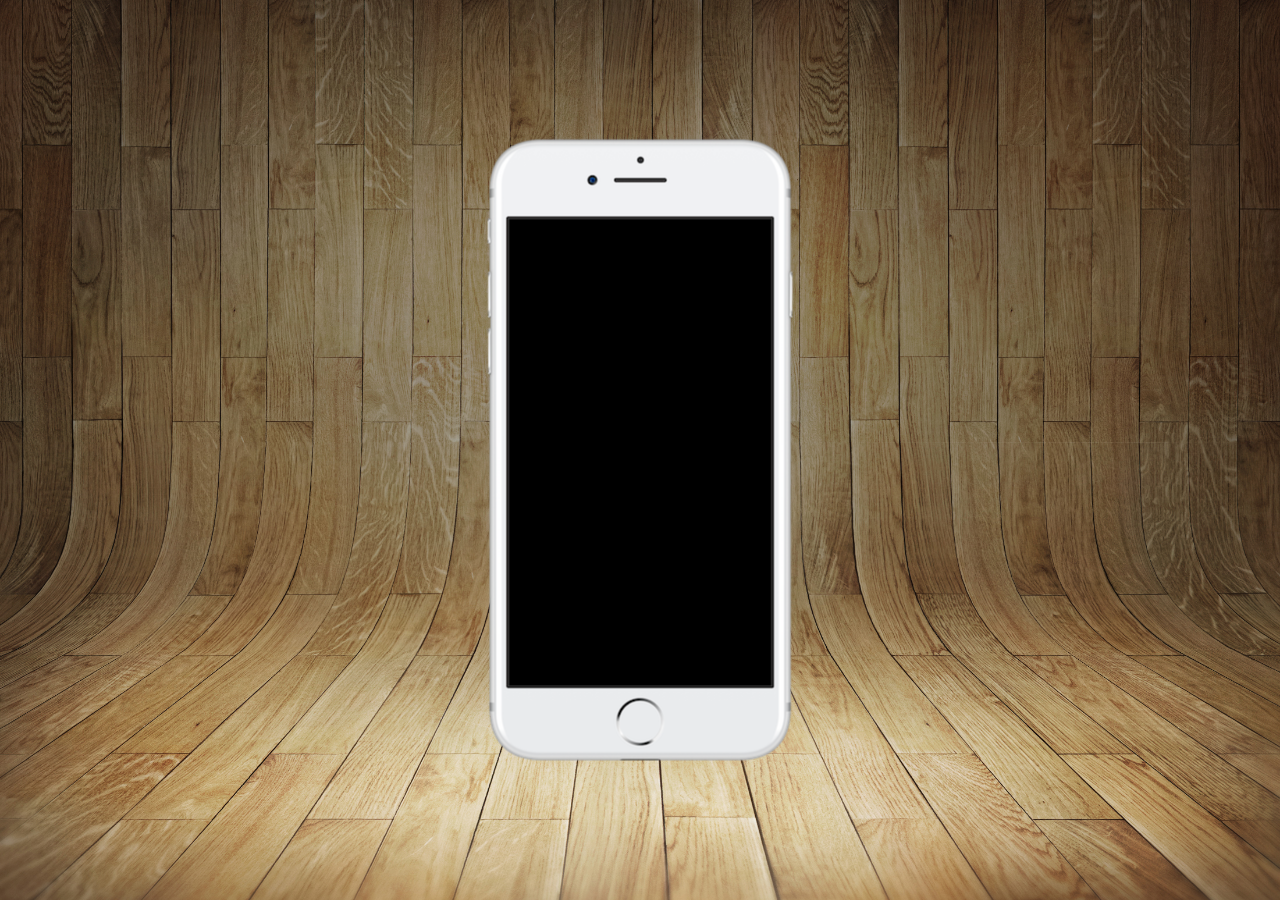
==== index.html @ 462dfb7a "colocado as imagens do celular e do plano de fundo" ====
<!DOCTYPE html>
<html lang="pt-br">
  <head>
    <meta charset="UTF-8" />
    <meta http-equiv="X-UA-Compatible" content="IE=edge" />
    <meta name="viewport" content="width=device-width, initial-scale=1.0" />
    <title>Projeto Redes Sociais</title>

    <link rel="shortcut icon" href="favicon.ico" type="image/x-icon" />
    <link rel="stylesheet" href="estilos/style.css">
  </head>
  <body>
    <main>
      <section id="telefone"></section>

      <section id="redes-sociais"></section>
    </main>
  </body>
</html>
---- estilos/style.css ----
@charset "UTF-8";

* {
  margin: 0px;
  padding: opx;
  font-family: Arial, Helvetica, sans-serif;
}

html,
body {
  height: 100vh;
  width: 100vw;
}

html {
  background: url("../imagens/fundo-madeira.jpg") no-repeat top center;
  background-size: cover;
  background-attachment: fixed;
}

main {
  position: relative;
  height: 100vh;
}

section#telefone {
  position: absolute;
  height: 627px;
  width: 311px;
  background: url("../imagens/frame-iphone.png") no-repeat;

  top: 50%;
  left: 50%;
  transform: translate(-50%, -50%);
}
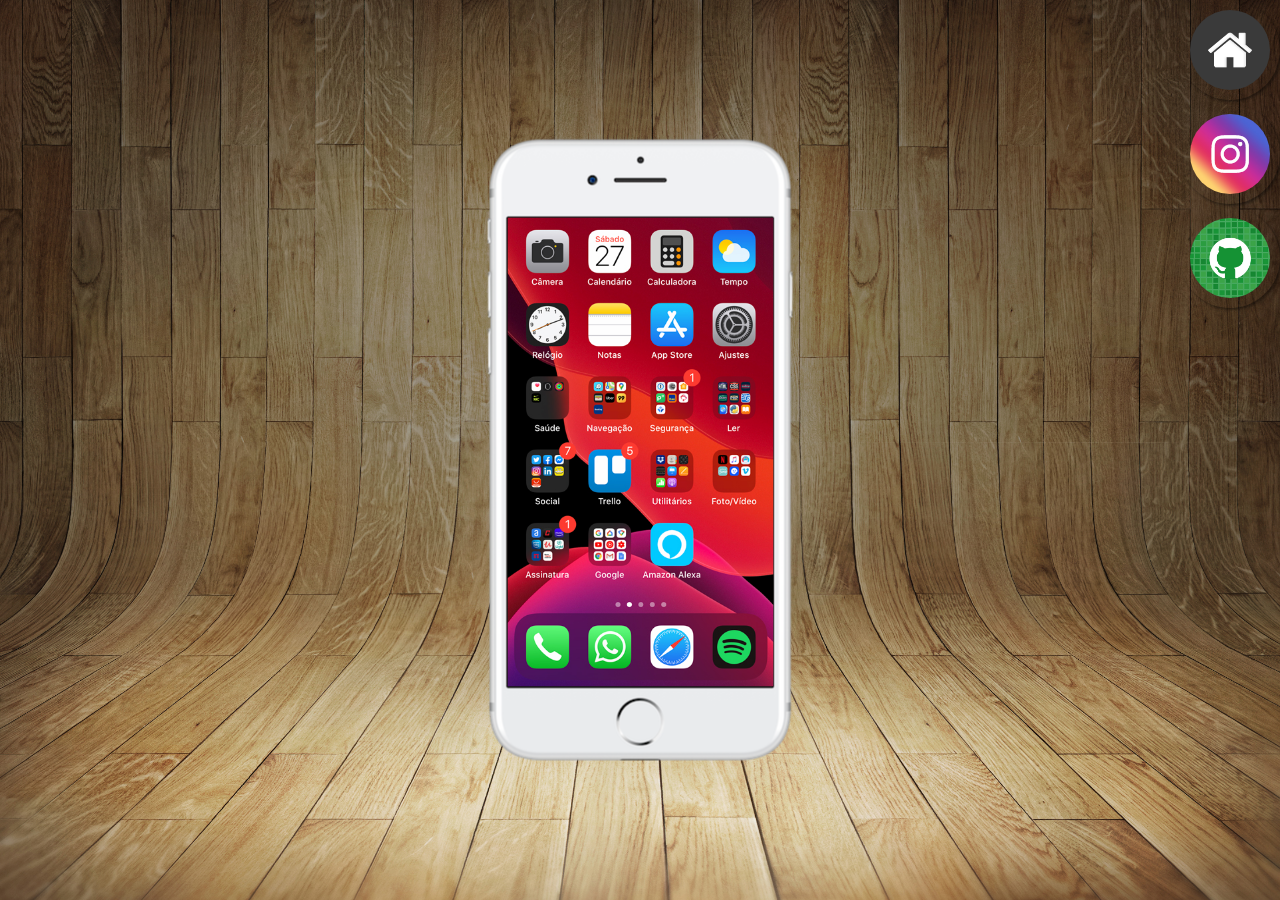
==== commit b549bab9: "criei botoes laterais" ====
--- a/index.html
+++ b/index.html
@@ -7,13 +7,27 @@
     <title>Projeto Redes Sociais</title>
 
     <link rel="shortcut icon" href="favicon.ico" type="image/x-icon" />
-    <link rel="stylesheet" href="estilos/style.css">
+    <link rel="stylesheet" href="estilos/style.css" />
   </head>
   <body>
     <main>
-      <section id="telefone"></section>
+      <section id="telefone">
+        <iframe src="home.html" frameborder="0" name="tela" id="tela">
+          Seu navegador não é compatível com isso.
+        </iframe>
+      </section>
 
-      <section id="redes-sociais"></section>
+      <section id="redes-sociais">
+        <a href="#" target="tela"
+          ><img src="imagens/logo-home.jpg" alt="home" /></a
+        ><br />
+        <a href="#" target="tela"
+          ><img src="imagens/logo-instagram.jpg" alt="instagram" /></a
+        ><br />
+        <a href="#" target="tela"
+          ><img src="imagens/logo-github.jpg" alt="Github" /></a
+        ><br />
+      </section>
     </main>
   </body>
 </html>
--- a/estilos/style.css
+++ b/estilos/style.css
@@ -33,3 +33,30 @@
   left: 50%;
   transform: translate(-50%, -50%);
 }
+
+iframe#tela {
+  position: relative;
+  top: 81px;
+  left: 23px;
+  height: 469px;
+  width: 266px;
+}
+
+section#redes-sociais {
+  text-align: right;
+}
+
+section#redes-sociais img {
+  height: 100px;
+  padding: 10px;
+  border-radius: 50%;
+  box-shadow: 2px 2px 3px rgba(0, 0, 0, 0.408);
+  box-sizing: border-box;
+}
+
+section#redes-sociais img:hover {
+  border: 2px solid rgba(255, 255, 255, 0.664);
+  transform: translate(-3px, -3px);
+  box-shadow: 5px 5px 10px rgba(0, 0, 0, 0.615);
+  transition: transform 0.4s, border 0.7s;
+}
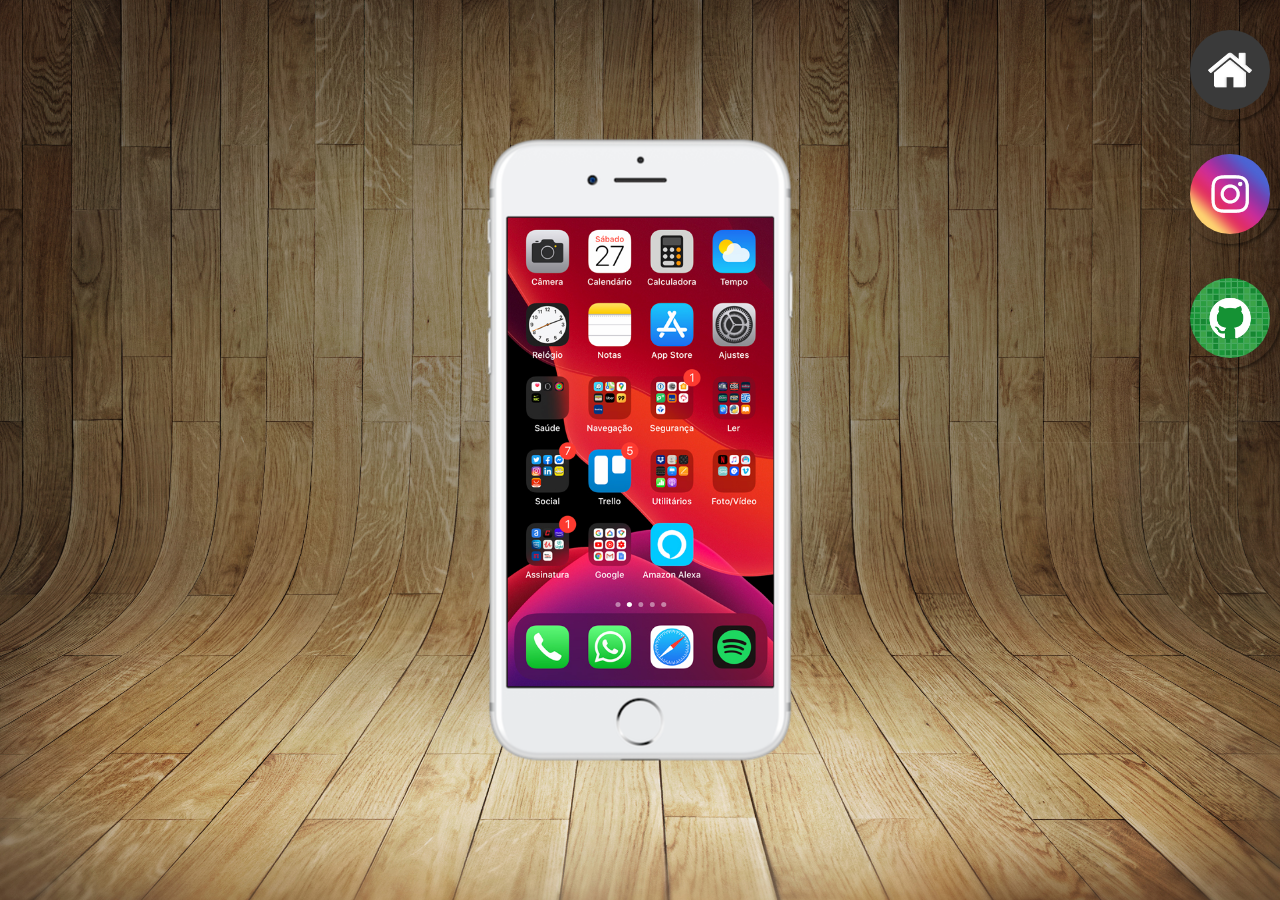
==== commit 7405f754: "colocando as telas no celular" ====
--- a/index.html
+++ b/index.html
@@ -18,13 +18,13 @@
       </section>
 
       <section id="redes-sociais">
-        <a href="#" target="tela"
+        <a href="home.html" target="tela"
           ><img src="imagens/logo-home.jpg" alt="home" /></a
         ><br />
-        <a href="#" target="tela"
+        <a href="instagram.html" target="tela"
           ><img src="imagens/logo-instagram.jpg" alt="instagram" /></a
         ><br />
-        <a href="#" target="tela"
+        <a href="github.html" target="tela"
           ><img src="imagens/logo-github.jpg" alt="Github" /></a
         ><br />
       </section>
--- a/estilos/style.css
+++ b/estilos/style.css
@@ -47,6 +47,7 @@
 }
 
 section#redes-sociais img {
+  margin-top: 20px;
   height: 100px;
   padding: 10px;
   border-radius: 50%;
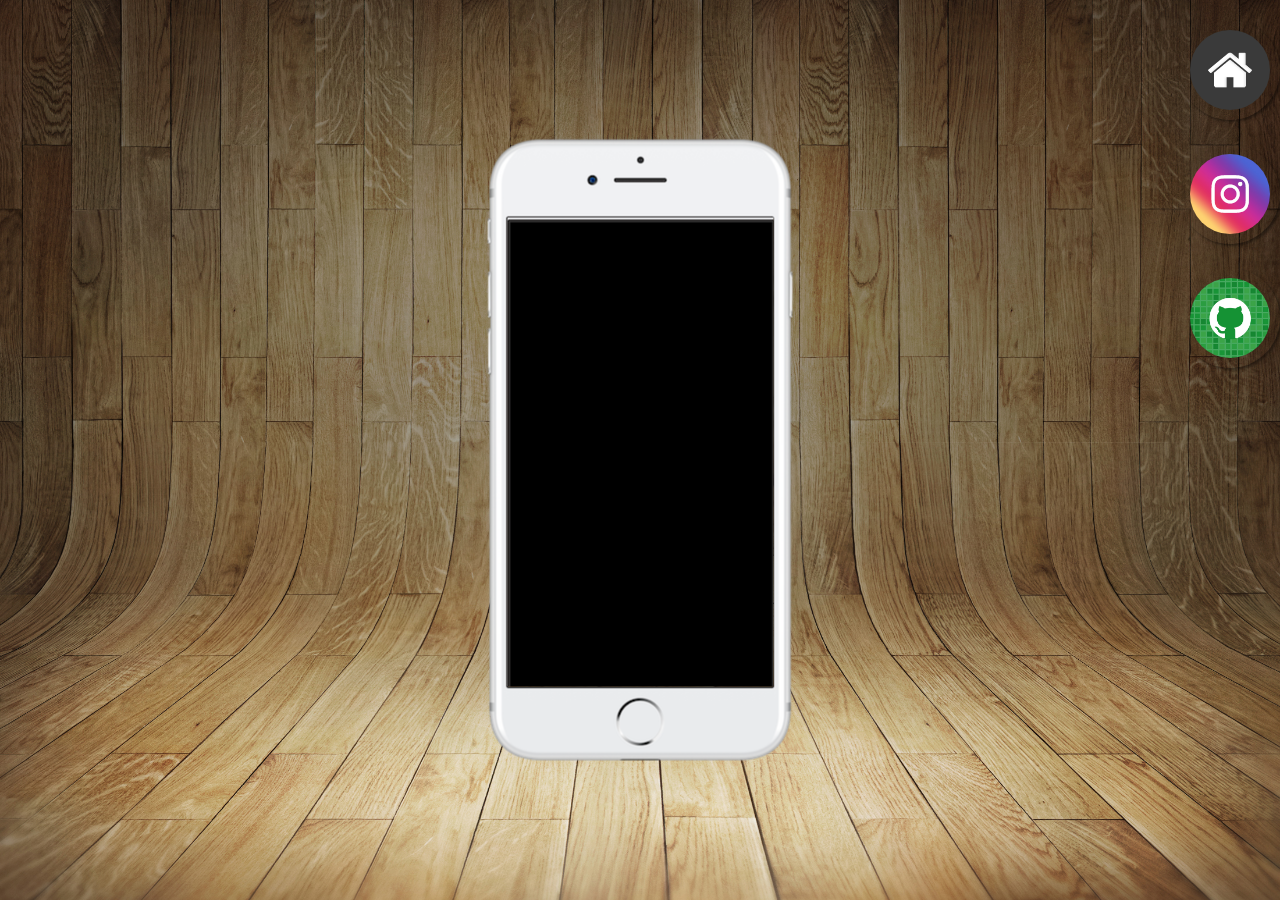
==== commit cb18b467: "Update index.html" ====
--- a/index.html
+++ b/index.html
@@ -12,7 +12,7 @@
   <body>
     <main>
       <section id="telefone">
-        <iframe src="home.html" frameborder="0" name="tela" id="tela">
+        <iframe src="#" frameborder="0" name="tela" id="tela">
           Seu navegador não é compatível com isso.
         </iframe>
       </section>
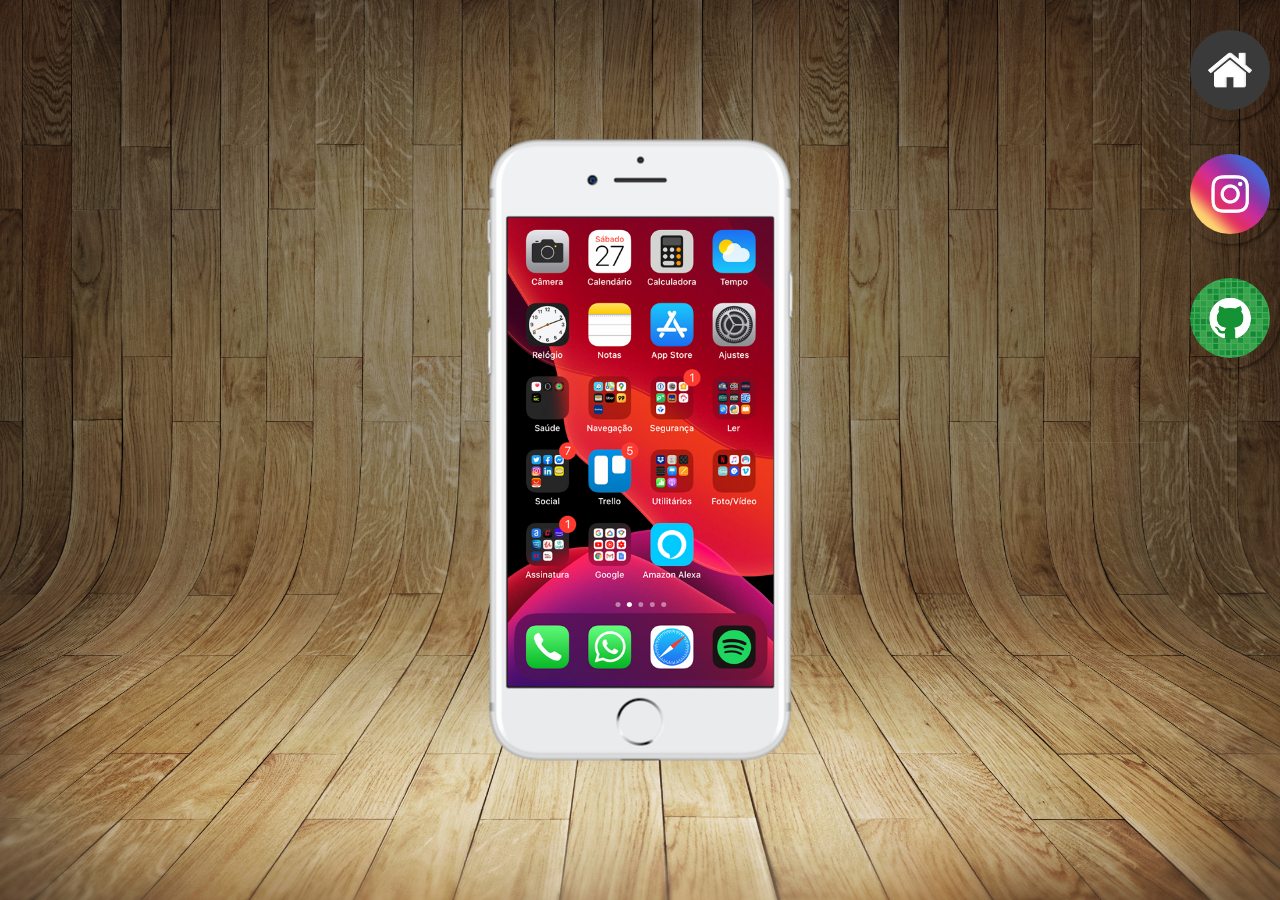
==== commit 680914a0: "nova tentativa de carregar o home" ====
--- a/index.html
+++ b/index.html
@@ -12,13 +12,13 @@
   <body>
     <main>
       <section id="telefone">
-        <iframe src="#" frameborder="0" name="tela" id="tela">
+        <iframe src="home2.html" frameborder="0" name="tela" id="tela">
           Seu navegador não é compatível com isso.
         </iframe>
       </section>
 
       <section id="redes-sociais">
-        <a href="home.html" target="tela"
+        <a href="home2.html" target="tela"
           ><img src="imagens/logo-home.jpg" alt="home" /></a
         ><br />
         <a href="instagram.html" target="tela"
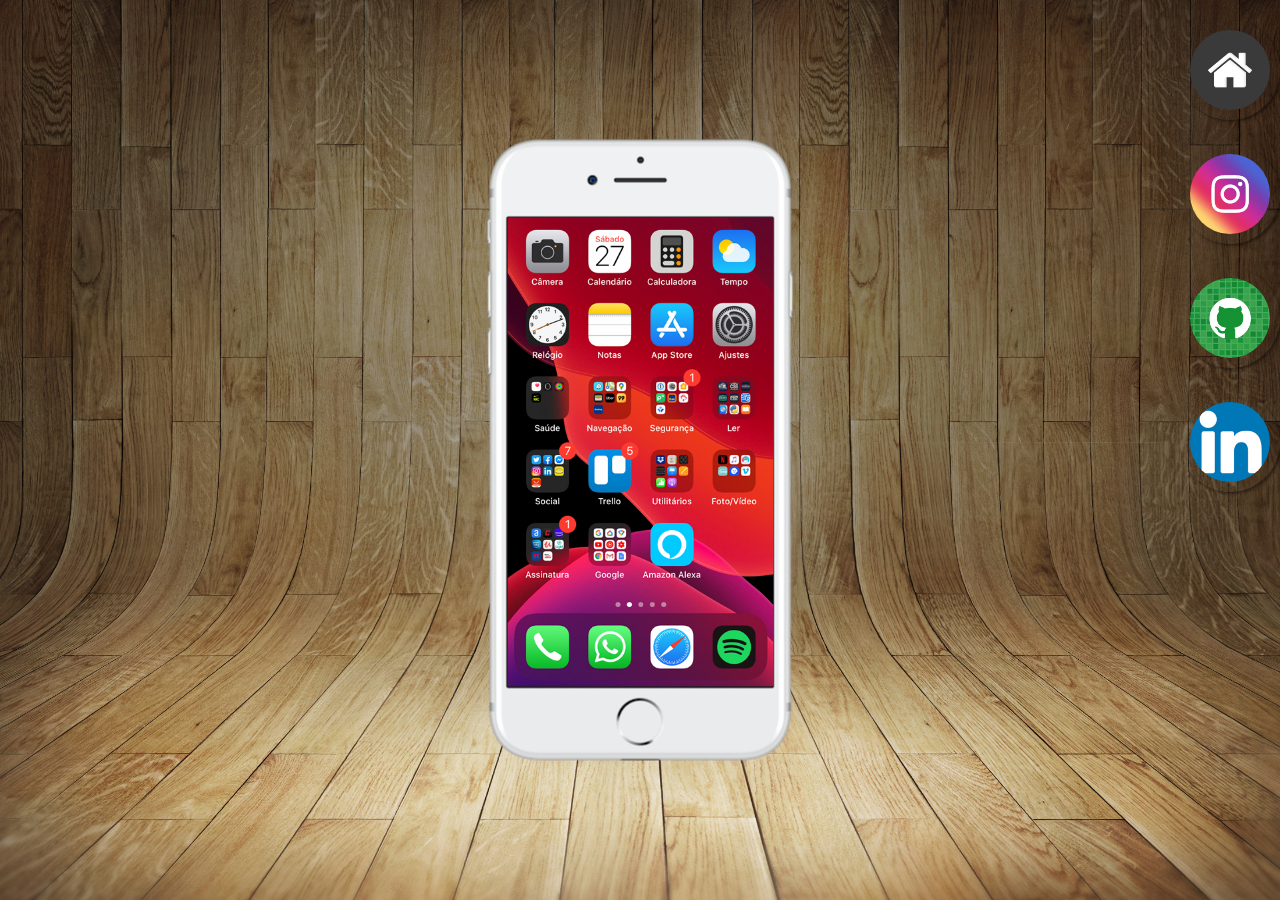
==== commit 89c830c7: "colocando linkedin" ====
--- a/index.html
+++ b/index.html
@@ -12,13 +12,13 @@
   <body>
     <main>
       <section id="telefone">
-        <iframe src="home2.html" frameborder="0" name="tela" id="tela">
+        <iframe src="home.html" frameborder="0" name="tela" id="tela">
           Seu navegador não é compatível com isso.
         </iframe>
       </section>
 
       <section id="redes-sociais">
-        <a href="home2.html" target="tela"
+        <a href="home.html" target="tela"
           ><img src="imagens/logo-home.jpg" alt="home" /></a
         ><br />
         <a href="instagram.html" target="tela"
@@ -27,6 +27,9 @@
         <a href="github.html" target="tela"
           ><img src="imagens/logo-github.jpg" alt="Github" /></a
         ><br />
+        <a href="linkedin.html" target="tela"
+          ><img src="imagens/linkedin-logo.png" alt="linkedin" /></a
+        ><br />
       </section>
     </main>
   </body>
